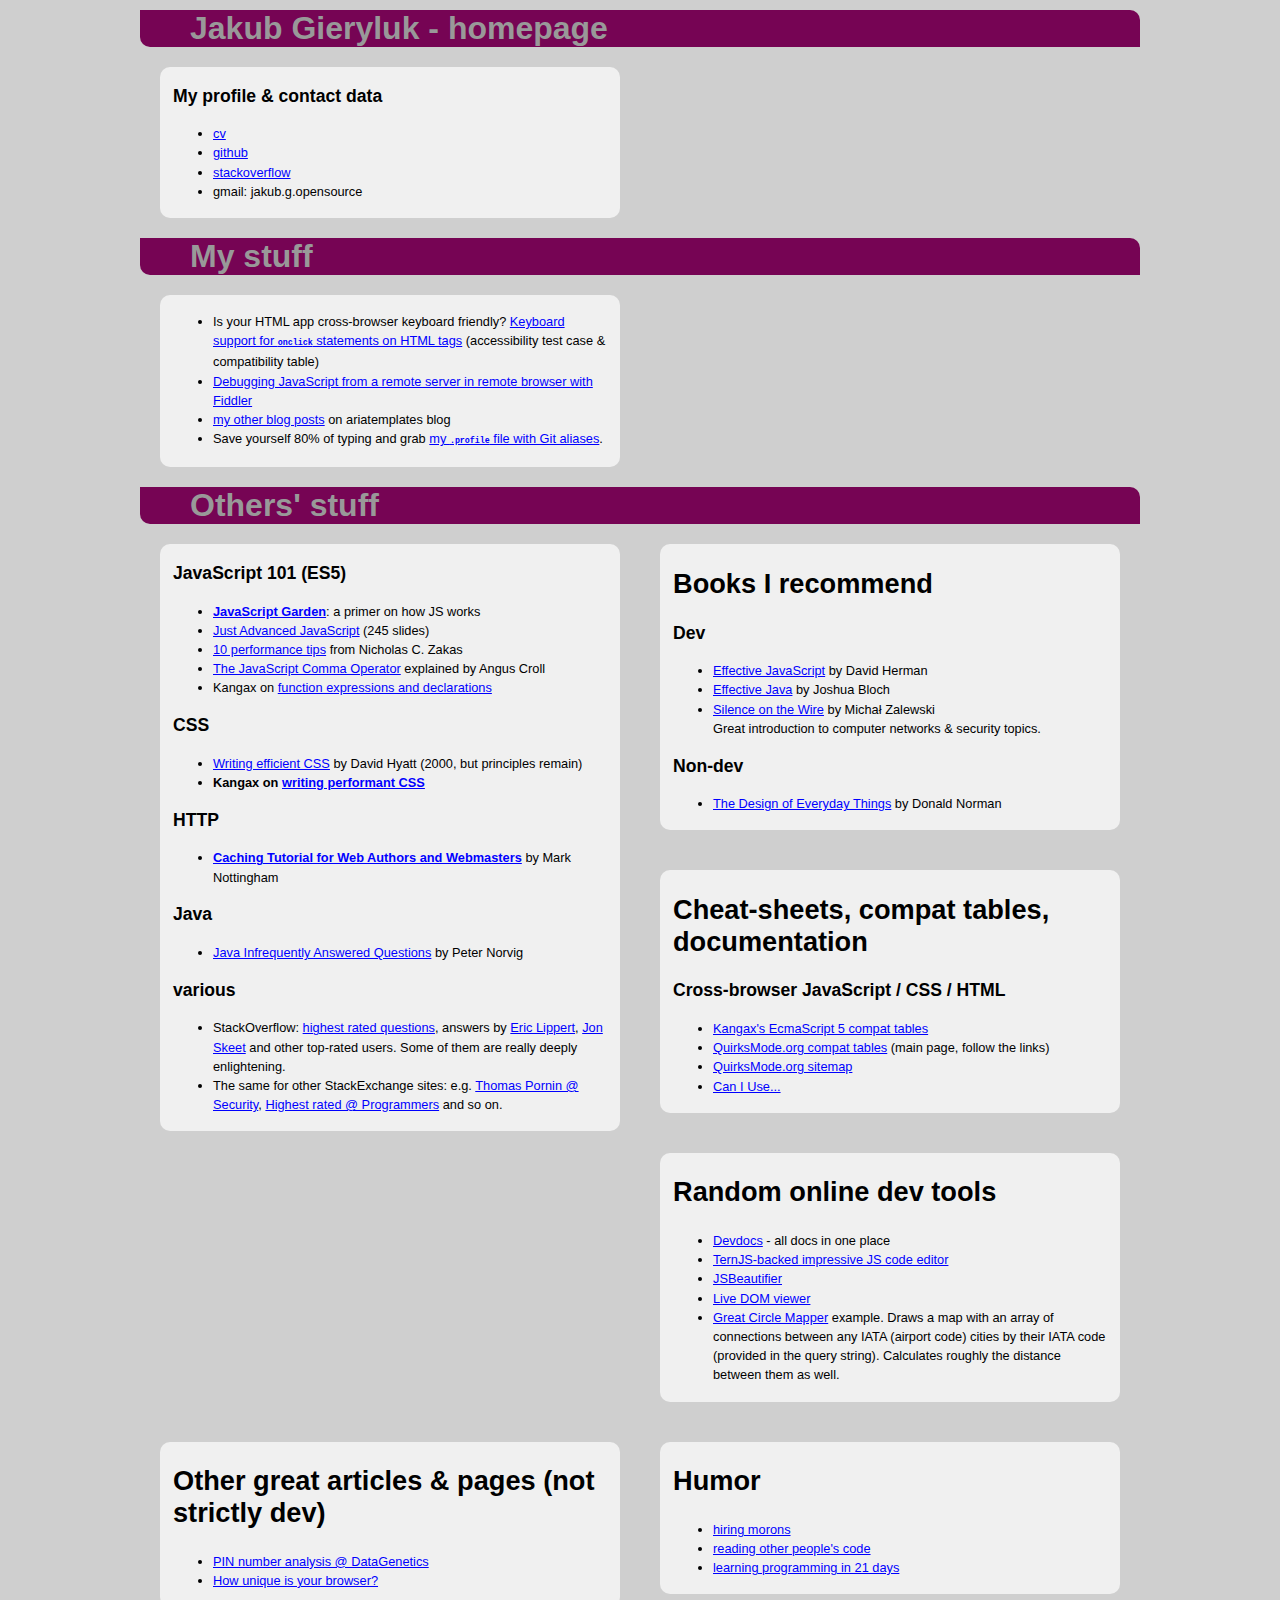
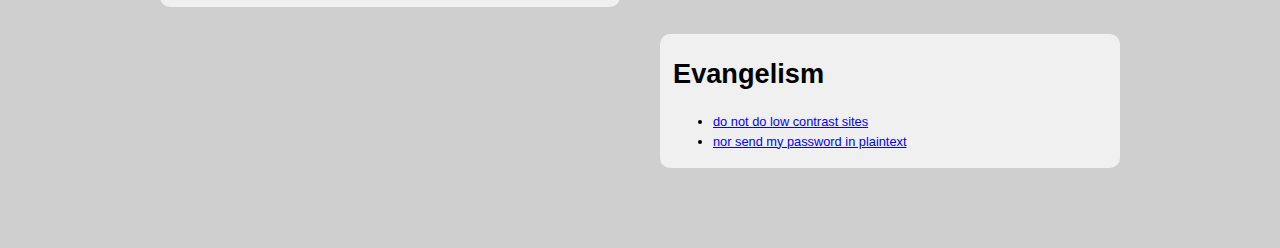
==== index.html @ e92da81e "Rename index.htm -> index.html in the root" ====
<!DOCTYPE html>
<html lang="en-US"><!-- https://github.com/jakub-g/ -->
<head>
    <meta http-equiv="Content-Type" content="text/html; charset=utf-8" />
    <title>Jakub Gieryluk :: homepage</title>
    <link href="index.css" rel="stylesheet" type="text/css" />
</head>

<body>
    <div id="main">
        <h1 class="clear">Jakub Gieryluk - homepage</h1>

        <div class="entryBlock"><div class="entryBlockInner">
            <h3>My profile &amp; contact data</h3>
            <ul>
                <li><a title="My professional CV" href="/cv/">cv</a></li>
                <li><a title="Github"        href="https://github.com/jakub-g">github</a></li>
                <li><a title="StackOverflow" href="http://stackoverflow.com/users/245966/jakub-g">stackoverflow</a></li>
                <li>gmail: jakub.g.opensource</li>
            </ul>
        </div></div>

        <h1 class="clear">My stuff</h1>
          
        <div class="entryBlock"><div class="entryBlockInner">
            <ul>
                <li>Is your HTML app cross-browser keyboard friendly?
                  <a href="accessibility/onclick">Keyboard support for <code>onclick</code> statements
                  on HTML tags</a> (accessibility test case &amp; compatibility table)</li>
                
                <li><a href="http://ariatemplates.com/blog/2013/02/debugging-javascript-css-html-from-a-remote-server-in-remote-browser-with-fiddler/">
                  Debugging JavaScript from a remote server in remote browser with Fiddler</a>

                <li><a href="http://ariatemplates.com/blog/category/debugging/">my other blog posts</a> on ariatemplates blog</li>
            
                <li>Save yourself 80% of typing and grab
                  <a href="https://github.com/jakub-g/dotfiles/blob/master/git.profile">my <code>.profile</code>
                  file with Git aliases</a>.</li>
            </ul>
        </div></div>


        <h1 class="clear">Others' stuff</h1>

        <div class="entryBlock"><div class="entryBlockInner">
            <h3>JavaScript 101 (ES5)</h3>
            <ul>
               <li><strong><a href="http://bonsaiden.github.com/JavaScript-Garden/">JavaScript Garden</a></strong>: a primer on how JS works</li>
               <li><a href="http://www.slideshare.net/ferrantes/just-advanced-javascript">
                  Just Advanced JavaScript</a> (245 slides)</li>
               <li><a href="http://jonraasch.com/blog/10-javascript-performance-boosting-tips-from-nicholas-zakas">
                  10 performance tips</a> from Nicholas C. Zakas</li>
               <li><a href="http://javascriptweblog.wordpress.com/2011/04/04/the-javascript-comma-operator/">
                  The JavaScript Comma Operator</a> explained by Angus Croll</li>
               <li>Kangax on <a href="http://kangax.github.io/nfe/">function expressions and declarations</a></li>
            </ul>

            <h3>CSS</h3>
            <ul>
                <li><a href="https://developer.mozilla.org/en-US/docs/Web/Guide/CSS/Writing_efficient_CSS">Writing efficient CSS</a>
                    by David Hyatt (2000, but principles remain)</li>
                <li><strong>Kangax on <a href="http://perfectionkills.com/profiling-css-for-fun-and-profit-optimization-notes/">
                    writing performant CSS</a></strong></li>
            </ul>

            <h3>HTTP</h3>
            <ul>
               <li><strong><a href="http://www.mnot.net/cache_docs/">Caching Tutorial for Web Authors and Webmasters</a></strong> by Mark Nottingham</li>
            </ul>

            <h3>Java</h3>
            <ul>
               <li><a href="http://norvig.com/java-iaq.html">Java Infrequently Answered Questions</a> by Peter Norvig</li>
            </ul>
            <h3>various</h3>
            <ul>
               <li>StackOverflow: <a href="http://stackoverflow.com/questions?sort=votes">highest rated questions</a>,
                  answers by <a href="http://stackoverflow.com/users/88656/eric-lippert?tab=answers&amp;sort=votes">Eric Lippert</a>,
                  <a href="http://stackoverflow.com/users/22656/jon-skeet?tab=answers&amp;sort=votes">Jon Skeet</a> and other top-rated users. Some of them are really deeply
                  enlightening.
               <li>The same for other StackExchange sites: e.g.
                  <a href="http://security.stackexchange.com/users/655/thomas-pornin">Thomas Pornin @ Security</a>,
                  <a href="http://programmers.stackexchange.com/questions?sort=votes">Highest rated @ Programmers</a> and so on.</li>
            </ul>
        </div></div>

        <div class="entryBlock"><div class="entryBlockInner">
            <h2>Books I recommend</h2>
            <h3>Dev</h3>
            <ul>
                <li><a href="http://www.amazon.com/Effective-JavaScript-Specific-Software-Development/dp/0321812182">Effective JavaScript</a> by David Herman</li>
               <li><a href="http://www.amazon.com/Effective-Java-2nd-Joshua-Bloch/dp/0321356683">Effective Java</a> by Joshua Bloch</li>
               <li><a href="http://www.amazon.com/Silence-Wire-Passive-Reconnaissance-Indirect/dp/1593270461">Silence on the Wire</a> by Michał Zalewski<br>
                    Great introduction to computer networks &amp; security topics.</li>

            </ul>
            <h3>Non-dev</h3>
            <ul>
               <li><a href="http://www.amazon.com/Design-Everyday-Things-Donald-Norman/dp/0465067107">The Design of Everyday Things</a> by Donald Norman</li>
            </ul>
        </div></div>

        <div class="entryBlock"><div class="entryBlockInner">
            <h2>Cheat-sheets, compat tables, documentation</h2>
            <h3>Cross-browser JavaScript / CSS / HTML</h3>
            <ul>
               <li><a href="http://kangax.github.com/es5-compat-table/">Kangax's EcmaScript 5 compat tables</a></li>
               <li><a href="http://quirksmode.org/compatibility.html">QuirksMode.org compat tables</a> (main page, follow the links)</li>
               <li><a href="http://quirksmode.org/sitemap.html">QuirksMode.org sitemap</a></li>
               <li><a href="http://caniuse.com">Can I Use...</a></li>
            </ul>
        </div></div>

        <div class="entryBlock"><div class="entryBlockInner">
            <h2>Random online dev tools</h2>
            <ul>
               <li><a href="http://devdocs.io">Devdocs</a> - all docs in one place</li>
               <li><a href="http://ternjs.net/doc/demo.html">TernJS-backed impressive JS code editor</a></li>
               <li><a href="http://jsbeautifier.org/">JSBeautifier</a></li>
               <li><a href="http://software.hixie.ch/utilities/js/live-dom-viewer/">Live DOM viewer</a></li>
               <li><a href="http://www.gcmap.com/mapui?P=NCE-STN,LGW-MAD">Great Circle Mapper</a> example.
                  Draws a map with an array of connections between any IATA (airport code) cities by their IATA code (provided in the query string).
                  Calculates roughly the distance between them as well.</li>
            </ul>
        </div></div>

        <div class="entryBlock"><div class="entryBlockInner">
            <h2>Other great articles &amp; pages (not strictly dev)</h2>
            <ul>
               <li><a href="http://www.datagenetics.com/blog/september32012/index.html">PIN number analysis @ DataGenetics</a></li>
               <li><a href="http://panopticlick.eff.org/">How unique is your browser?</a></li>
            </ul>
        </div></div>

        <div class="entryBlock"><div class="entryBlockInner">
            <h2>Humor</h2>
            <ul>
              <li><a href="http://dilbert.com/strips/comic/2007-11-24/">hiring morons</a></li>
              <li><a href="http://abstrusegoose.com/432">reading other people's code</a></li>
              <li><a href="http://abstrusegoose.com/249">learning programming in 21 days</a></li>
            </ul>
        </div></div>

        <div class="entryBlock"><div class="entryBlockInner">
            <h2>Evangelism</h2>
            <ul>
              <li><a href="http://contrastrebellion.com/">do not do low contrast sites</a></li>
              <li><a href="http://plaintextoffenders.com/">nor send my password in plaintext</a></li>
            </ul>
        </div></div>

    </div>

    <script type="text/javascript" src="ga.js"></script>
</body>
</html>
---- index.css ----
body{
    background-color:#cfcfcf;
    font-family:sans-serif;
    padding:0;
    margin:0;
    font-size:100%;
}
table, td {
    border-radius:8px;
}
code {
    color:#00f; font-weight:bold;
}
kbd {
    padding:1px 5px; background:#ddd;
    display: inline-block;
    border-left:1px solid #aaa;
    border-top:1px solid #aaa;
    border-bottom:1px solid black;
    border-right:1px solid black;
}
li {
    line-height:150%;
}
h1 { font-size: 2em; }
h2 { font-size: 1.7em; }
h3 { font-size: 1.1em; }
p, li, code { font-size: 0.8em; }
img { border: 0; }

a:link {
   color:blue;
}
a:visited {
   color:#555;
}
a:hover {
   color:red;
}
*::-moz-selection {
   background-color:rgb(170,210,244);
   color:black;
   text-shadow:none;
}
a::-moz-selection {
   background-color:rgb(160,195,224);
   text-shadow:none;
}
a:hover::-moz-selection {
   background-color:white;
   color:black;
   text-shadow:none;
}
a:active::-moz-selection {
   background-color:violet;
}

.entryBlock.centered {
    margin-left: auto;
    margin-right: auto;
    float: none;
}

#main {
    padding: 10px;
    overflow: auto;
    margin: 0 auto 50px;
    max-width: 1000px;
}

   h1.clear {
      clear: both;
      margin: 0 40px;
      color: #999;
      background-color: #760454;
       border-radius: 0 10px 0 10px;
      margin: 0;
      padding: 0 50px;
   }

   .entryBlock {
    width: 46%;
    margin: 2%;
    border: 0;
    float:left;
     border-radius: 10px;
    background-color: #f0f0f0;
   }
      .entryBlockInner {
        padding: 1px 13px;
      }
      .entryBlockInnerPadding {
        padding: 13px;
      }
   .entryBlockDouble {
    width: 95%;
   }


   #about {
    background-color: #333;
    color: #fff;
   }
   #about a:link {
    color: yellow;
   }
   #about a:visited{
    color: #99f;
   }
   #about a:hover{
    color: #f00;
   }
#bottomBar {
    background-color: #333;
    padding:10px;
    color: #fff;
}
#bottomBar a {
    color:#fdd;
}

.linkroll {
    float: right;
    display: block;
    clear: both;
    background-color: #666;
    width: 430px;
    max-width: 95%;
    padding-left: 10px;
    border-radius: 5px;
}
.linkroll > li {
    display: list-item;
    float: left;
    margin-left: 20px;
}
.linkroll a {
    color: #ccc !important;
}
.hello {
    display: inline-block;
    clear: both;
    margin-bottom:0;
}

img.bordered {
    border: 1px solid black;
    padding:2px;
    border-radius: 4px;
}

.bigbig { font-size: 30pt; margin: 0; }
.big    { font-size: 22pt; margin: 0; }
a.illustrationLinkSD  > img { float:left; padding:5px; }
a.illustrationLinkGHA > img { float:right; margin:5px; }
a.illustrationLinkFIDD > img { float:right; margin:5px; }

iframe.ghstar {
    border: 0;
    width: 5em;
    height: 1.5em;
    float: right;
    clear: both;
}

@media (max-width: 700px) {
    h3 { font-size: 1.3em; }
    p, li, code { font-size:1.2em; }
    li { line-height:180%; }
    .entryBlock { width: 95%; }
    .bigbig { font-size: 22pt; margin: 0; }
    .big    { font-size: 18pt; margin: 0; }
    a.illustrationLinkSD > img { float:none; display:block; margin-left:auto; margin-right:auto; }
    .hello { display: none; }
    .hello2 { clear:both; }
}
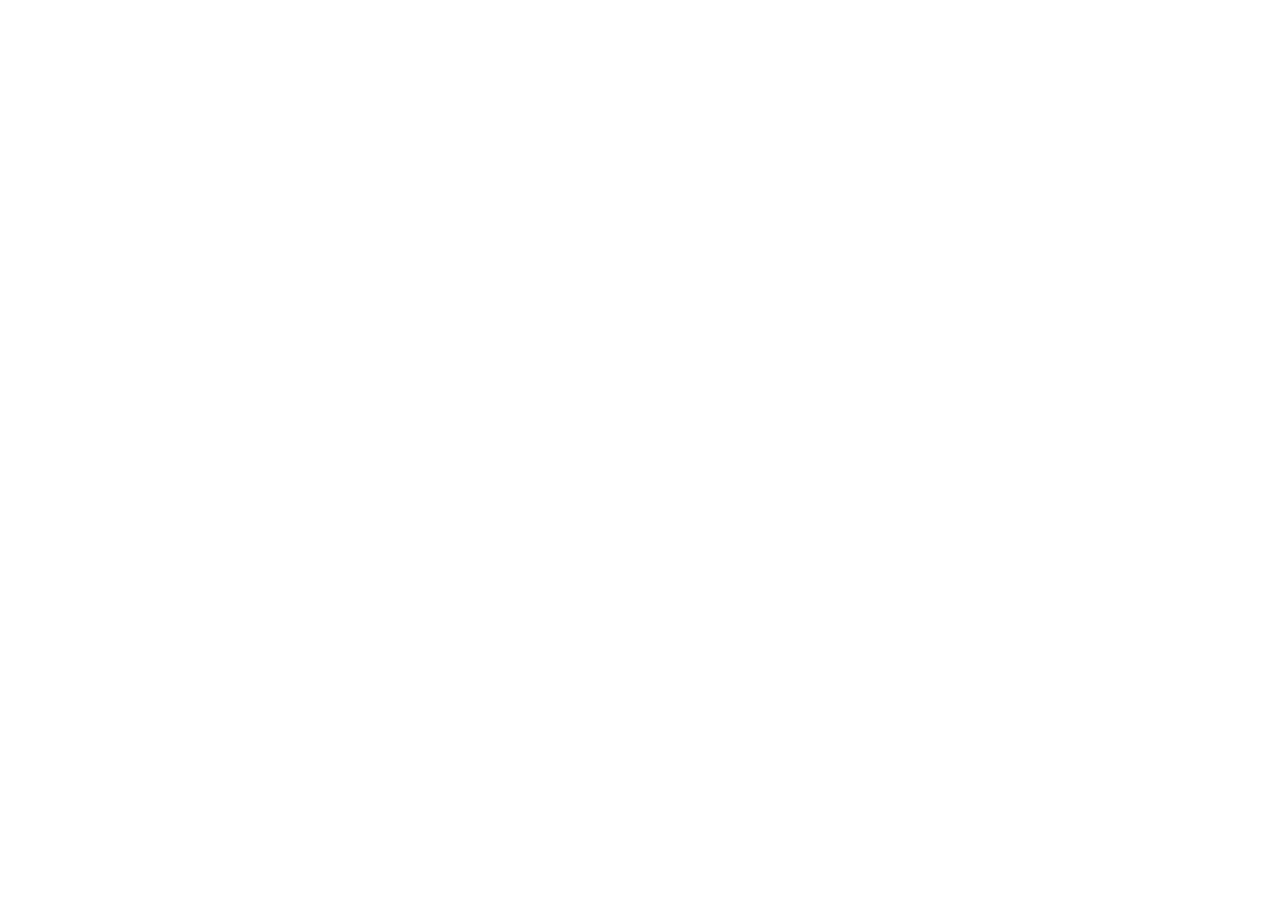
==== commit 1062ce2f: "Split links.html" ====
--- a/index.html
+++ b/index.html
@@ -1,154 +1,74 @@
 <!DOCTYPE html>
 <html lang="en-US"><!-- https://github.com/jakub-g/ -->
 <head>
-    <meta http-equiv="Content-Type" content="text/html; charset=utf-8" />
-    <title>Jakub Gieryluk :: homepage</title>
-    <link href="index.css" rel="stylesheet" type="text/css" />
+  <script>if (location.protocol == 'http:') location.protocol = 'https:'</script>
+  <meta charset="utf-8">
+  <meta name="viewport" content="width=device-width, initial-scale=1.0, maximum-scale=1.0, user-scalable=no">
+  <title>Jakub Gieryluk :: homepage</title>
+  <style type="text/css">
+    body {
+      font-family: Georgia;
+      font-size: 1rem;
+      line-height: 140%;
+      min-width: 290px;
+      max-width: 800px;
+      margin: 0 auto;
+      padding: 15px;
+    }
+    h1 {
+      border-bottom: 1px solid #888;
+      padding-bottom: 0.5rem;
+    }
+    li {
+      line-height: 150%;
+      padding-bottom: 0.3rem;
+    }
+    small {
+      font-size: 80%;
+    }
+    .secondary {
+      color: #888;
+    }
+  </style>
 </head>
 
 <body>
     <div id="main">
-        <h1 class="clear">Jakub Gieryluk - homepage</h1>
+        <h1 class="clear">Jakub Gieryluk <small class="secondary">web &amp; Android developer</small></h1>
+
+        <h2>Profile &amp; contact data</h2>
 
         <div class="entryBlock"><div class="entryBlockInner">
-            <h3>My profile &amp; contact data</h3>
             <ul>
                 <li><a title="My professional CV" href="/cv/">cv</a></li>
                 <li><a title="Github"        href="https://github.com/jakub-g">github</a></li>
-                <li><a title="StackOverflow" href="http://stackoverflow.com/users/245966/jakub-g">stackoverflow</a></li>
-                <li>gmail: jakub.g.opensource</li>
+                <li><a title="StackOverflow" href="https://stackoverflow.com/users/245966/jakub-g?tab=profile">stackoverflow</a></li>
+                <li><a title="Twitter"       href="https://twitter.com/__jakub_g">twitter</a></li>
             </ul>
         </div></div>
 
-        <h1 class="clear">My stuff</h1>
-          
+        <h2 class="clear">Blog posts</h2>
+
         <div class="entryBlock"><div class="entryBlockInner">
             <ul>
                 <li>Is your HTML app cross-browser keyboard friendly?
                   <a href="accessibility/onclick">Keyboard support for <code>onclick</code> statements
                   on HTML tags</a> (accessibility test case &amp; compatibility table)</li>
-                
+
                 <li><a href="http://ariatemplates.com/blog/2013/02/debugging-javascript-css-html-from-a-remote-server-in-remote-browser-with-fiddler/">
                   Debugging JavaScript from a remote server in remote browser with Fiddler</a>
 
                 <li><a href="http://ariatemplates.com/blog/category/debugging/">my other blog posts</a> on ariatemplates blog</li>
-            
-                <li>Save yourself 80% of typing and grab
-                  <a href="https://github.com/jakub-g/dotfiles/blob/master/git.profile">my <code>.profile</code>
-                  file with Git aliases</a>.</li>
             </ul>
         </div></div>
 
-
-        <h1 class="clear">Others' stuff</h1>
+        <h2 class="clear">Bonus</h2>
 
         <div class="entryBlock"><div class="entryBlockInner">
-            <h3>JavaScript 101 (ES5)</h3>
             <ul>
-               <li><strong><a href="http://bonsaiden.github.com/JavaScript-Garden/">JavaScript Garden</a></strong>: a primer on how JS works</li>
-               <li><a href="http://www.slideshare.net/ferrantes/just-advanced-javascript">
-                  Just Advanced JavaScript</a> (245 slides)</li>
-               <li><a href="http://jonraasch.com/blog/10-javascript-performance-boosting-tips-from-nicholas-zakas">
-                  10 performance tips</a> from Nicholas C. Zakas</li>
-               <li><a href="http://javascriptweblog.wordpress.com/2011/04/04/the-javascript-comma-operator/">
-                  The JavaScript Comma Operator</a> explained by Angus Croll</li>
-               <li>Kangax on <a href="http://kangax.github.io/nfe/">function expressions and declarations</a></li>
-            </ul>
-
-            <h3>CSS</h3>
-            <ul>
-                <li><a href="https://developer.mozilla.org/en-US/docs/Web/Guide/CSS/Writing_efficient_CSS">Writing efficient CSS</a>
-                    by David Hyatt (2000, but principles remain)</li>
-                <li><strong>Kangax on <a href="http://perfectionkills.com/profiling-css-for-fun-and-profit-optimization-notes/">
-                    writing performant CSS</a></strong></li>
-            </ul>
-
-            <h3>HTTP</h3>
-            <ul>
-               <li><strong><a href="http://www.mnot.net/cache_docs/">Caching Tutorial for Web Authors and Webmasters</a></strong> by Mark Nottingham</li>
-            </ul>
-
-            <h3>Java</h3>
-            <ul>
-               <li><a href="http://norvig.com/java-iaq.html">Java Infrequently Answered Questions</a> by Peter Norvig</li>
-            </ul>
-            <h3>various</h3>
-            <ul>
-               <li>StackOverflow: <a href="http://stackoverflow.com/questions?sort=votes">highest rated questions</a>,
-                  answers by <a href="http://stackoverflow.com/users/88656/eric-lippert?tab=answers&amp;sort=votes">Eric Lippert</a>,
-                  <a href="http://stackoverflow.com/users/22656/jon-skeet?tab=answers&amp;sort=votes">Jon Skeet</a> and other top-rated users. Some of them are really deeply
-                  enlightening.
-               <li>The same for other StackExchange sites: e.g.
-                  <a href="http://security.stackexchange.com/users/655/thomas-pornin">Thomas Pornin @ Security</a>,
-                  <a href="http://programmers.stackexchange.com/questions?sort=votes">Highest rated @ Programmers</a> and so on.</li>
+                <li><a href="http://abstrusegoose.com/249"> Teach yourself programming in 21 days</a></li>
             </ul>
         </div></div>
-
-        <div class="entryBlock"><div class="entryBlockInner">
-            <h2>Books I recommend</h2>
-            <h3>Dev</h3>
-            <ul>
-                <li><a href="http://www.amazon.com/Effective-JavaScript-Specific-Software-Development/dp/0321812182">Effective JavaScript</a> by David Herman</li>
-               <li><a href="http://www.amazon.com/Effective-Java-2nd-Joshua-Bloch/dp/0321356683">Effective Java</a> by Joshua Bloch</li>
-               <li><a href="http://www.amazon.com/Silence-Wire-Passive-Reconnaissance-Indirect/dp/1593270461">Silence on the Wire</a> by Michał Zalewski<br>
-                    Great introduction to computer networks &amp; security topics.</li>
-
-            </ul>
-            <h3>Non-dev</h3>
-            <ul>
-               <li><a href="http://www.amazon.com/Design-Everyday-Things-Donald-Norman/dp/0465067107">The Design of Everyday Things</a> by Donald Norman</li>
-            </ul>
-        </div></div>
-
-        <div class="entryBlock"><div class="entryBlockInner">
-            <h2>Cheat-sheets, compat tables, documentation</h2>
-            <h3>Cross-browser JavaScript / CSS / HTML</h3>
-            <ul>
-               <li><a href="http://kangax.github.com/es5-compat-table/">Kangax's EcmaScript 5 compat tables</a></li>
-               <li><a href="http://quirksmode.org/compatibility.html">QuirksMode.org compat tables</a> (main page, follow the links)</li>
-               <li><a href="http://quirksmode.org/sitemap.html">QuirksMode.org sitemap</a></li>
-               <li><a href="http://caniuse.com">Can I Use...</a></li>
-            </ul>
-        </div></div>
-
-        <div class="entryBlock"><div class="entryBlockInner">
-            <h2>Random online dev tools</h2>
-            <ul>
-               <li><a href="http://devdocs.io">Devdocs</a> - all docs in one place</li>
-               <li><a href="http://ternjs.net/doc/demo.html">TernJS-backed impressive JS code editor</a></li>
-               <li><a href="http://jsbeautifier.org/">JSBeautifier</a></li>
-               <li><a href="http://software.hixie.ch/utilities/js/live-dom-viewer/">Live DOM viewer</a></li>
-               <li><a href="http://www.gcmap.com/mapui?P=NCE-STN,LGW-MAD">Great Circle Mapper</a> example.
-                  Draws a map with an array of connections between any IATA (airport code) cities by their IATA code (provided in the query string).
-                  Calculates roughly the distance between them as well.</li>
-            </ul>
-        </div></div>
-
-        <div class="entryBlock"><div class="entryBlockInner">
-            <h2>Other great articles &amp; pages (not strictly dev)</h2>
-            <ul>
-               <li><a href="http://www.datagenetics.com/blog/september32012/index.html">PIN number analysis @ DataGenetics</a></li>
-               <li><a href="http://panopticlick.eff.org/">How unique is your browser?</a></li>
-            </ul>
-        </div></div>
-
-        <div class="entryBlock"><div class="entryBlockInner">
-            <h2>Humor</h2>
-            <ul>
-              <li><a href="http://dilbert.com/strips/comic/2007-11-24/">hiring morons</a></li>
-              <li><a href="http://abstrusegoose.com/432">reading other people's code</a></li>
-              <li><a href="http://abstrusegoose.com/249">learning programming in 21 days</a></li>
-            </ul>
-        </div></div>
-
-        <div class="entryBlock"><div class="entryBlockInner">
-            <h2>Evangelism</h2>
-            <ul>
-              <li><a href="http://contrastrebellion.com/">do not do low contrast sites</a></li>
-              <li><a href="http://plaintextoffenders.com/">nor send my password in plaintext</a></li>
-            </ul>
-        </div></div>
-
     </div>
 
     <script type="text/javascript" src="ga.js"></script>
